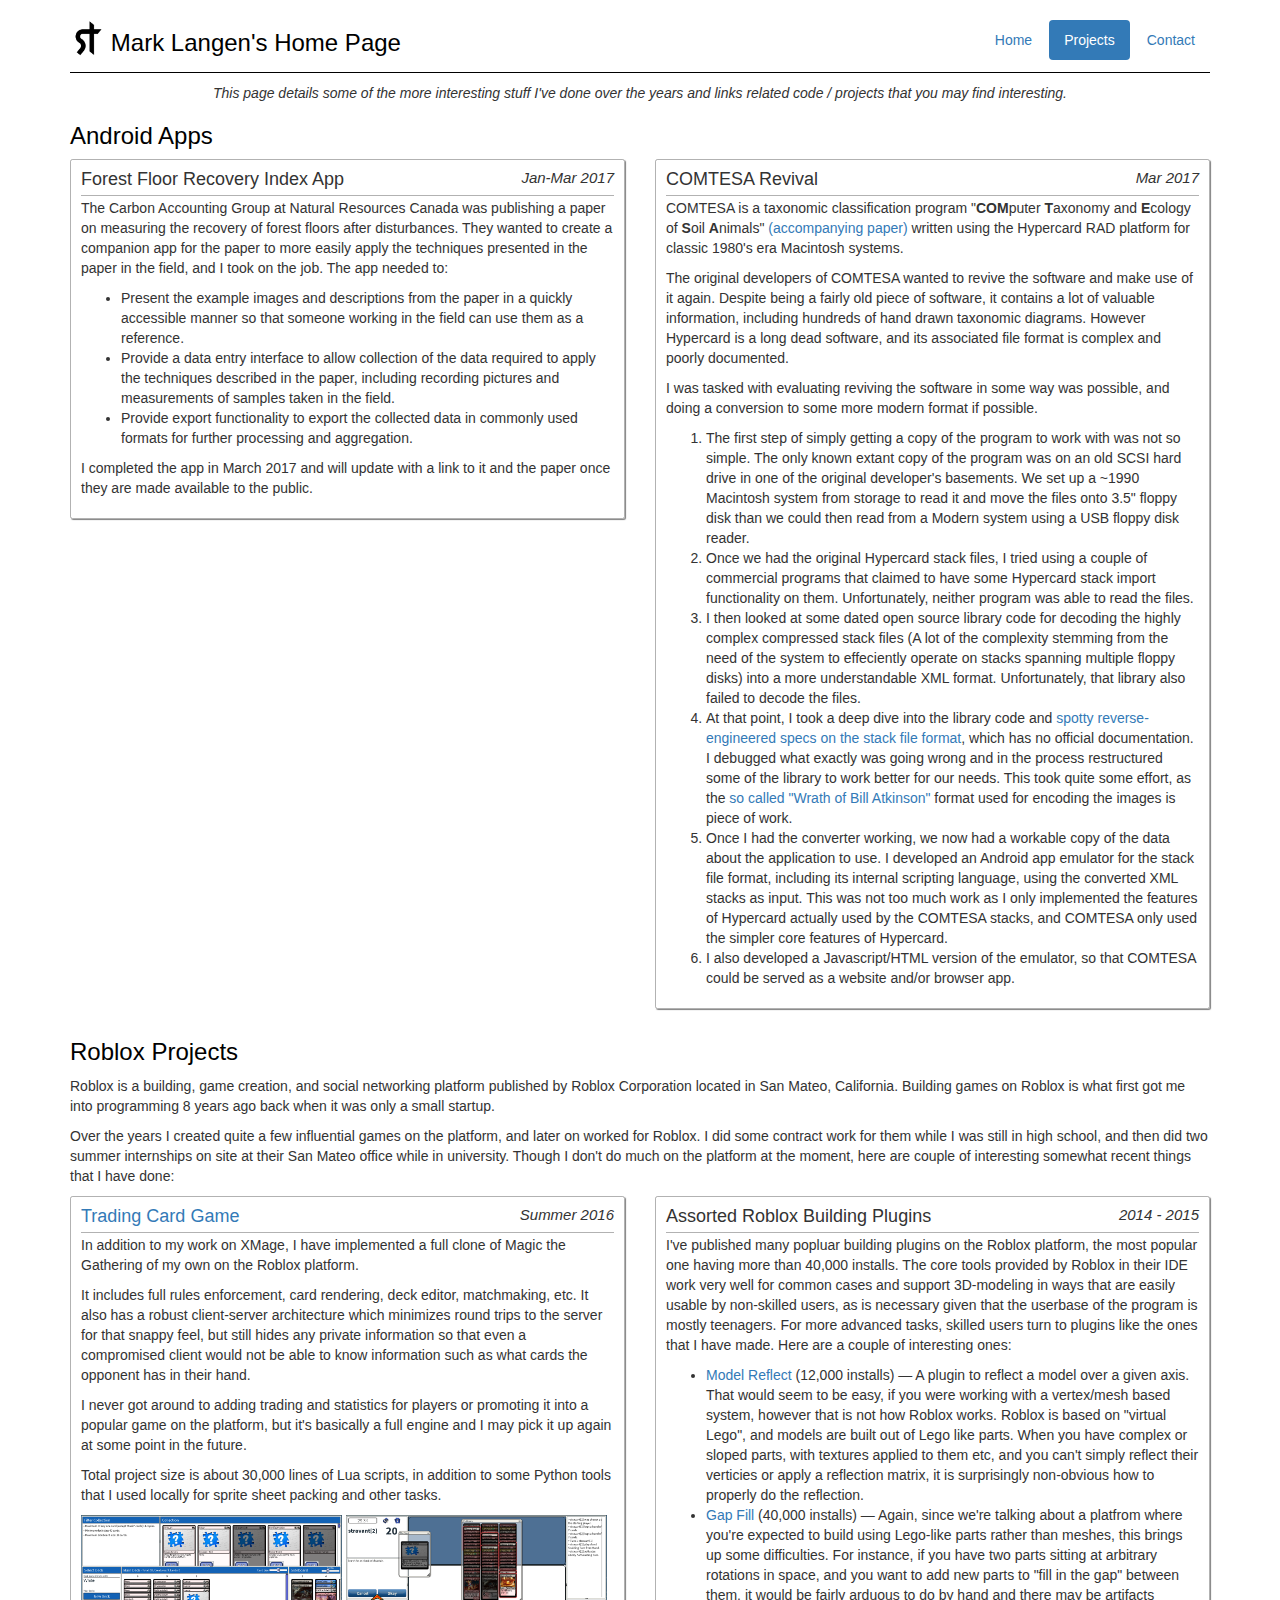
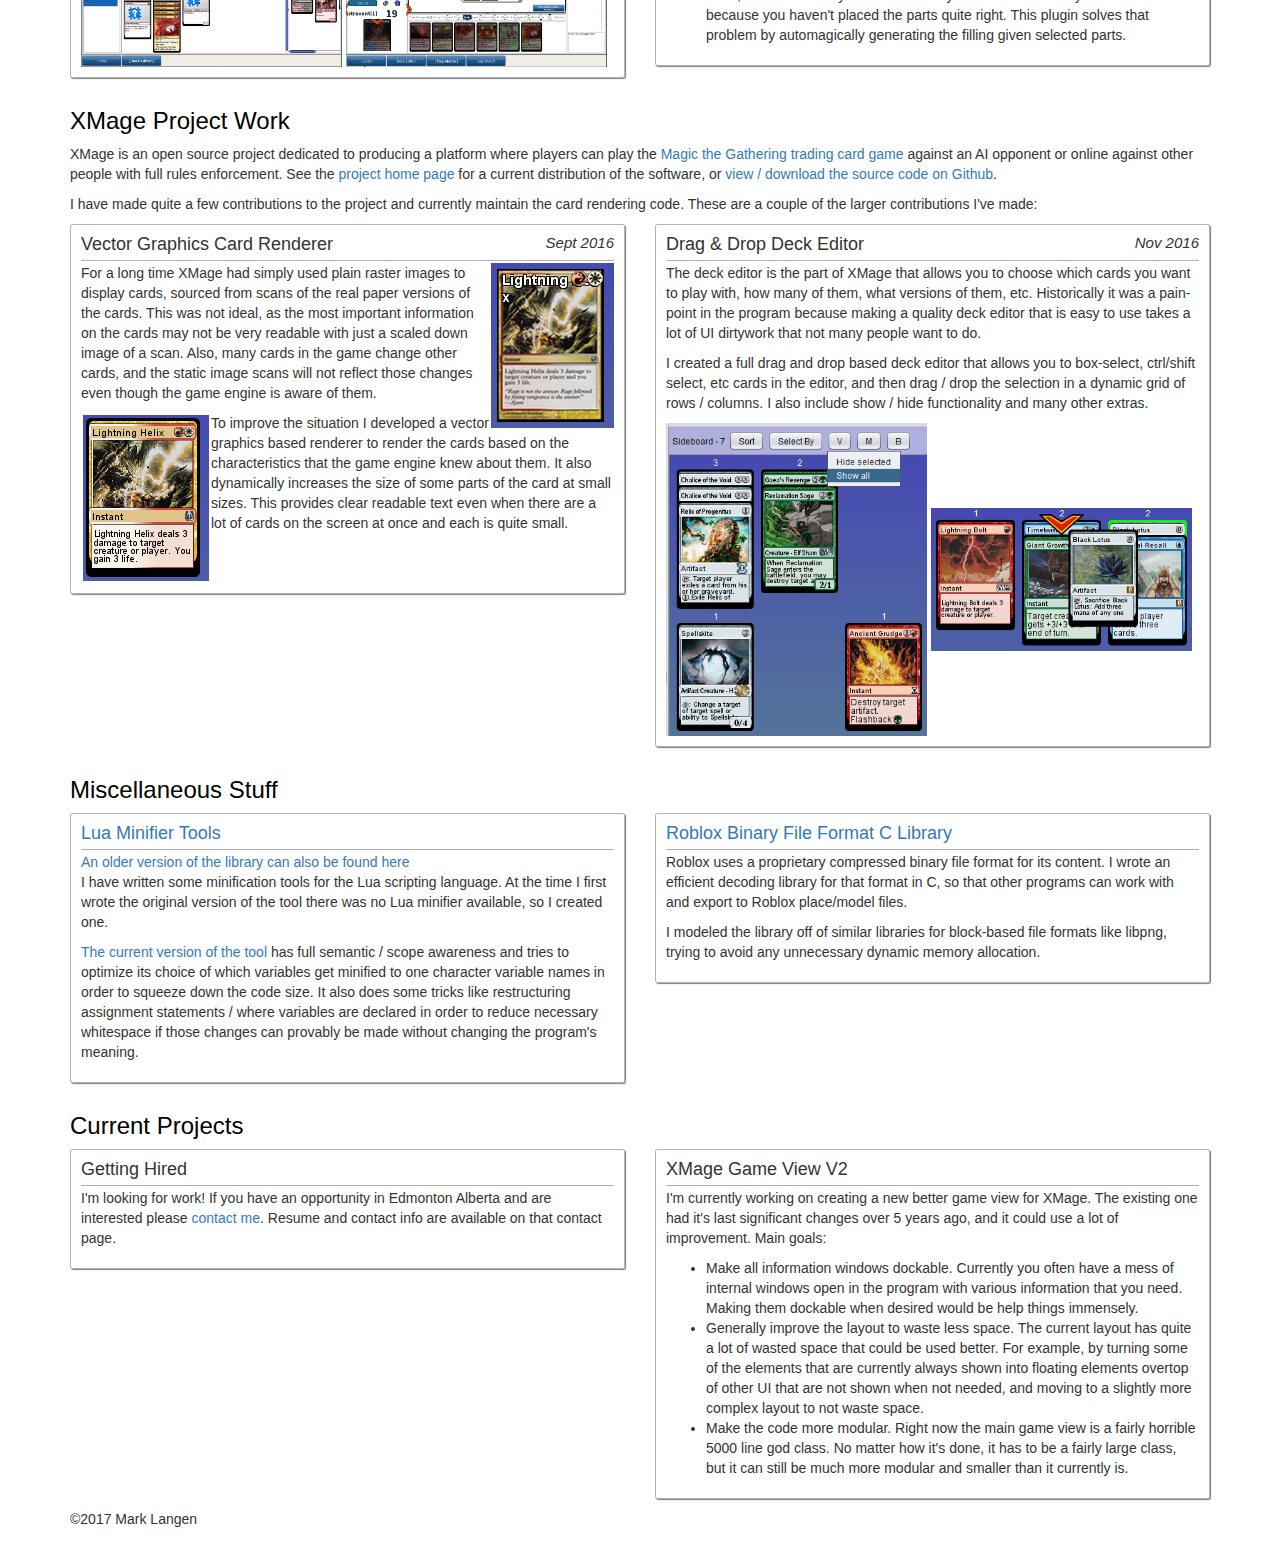
==== projects.html @ 2fb3840d "Initial Commit." ====
<!DOCTYPE html>
<html lang="en">
<head>
    <meta charset="utf-8">
    <meta http-equiv="X-UA-Compatible" content="IE=edge">
    <meta name="viewport" content="width=device-width, initial-scale=1">
    <link rel="stylesheet" href="https://maxcdn.bootstrapcdn.com/bootstrap/3.3.7/css/bootstrap.min.css">
    <script src="https://ajax.googleapis.com/ajax/libs/jquery/3.2.1/jquery.min.js"></script>
    <script src="https://maxcdn.bootstrapcdn.com/bootstrap/3.3.7/js/bootstrap.min.js"></script>

    <link rel="stylesheet" href="main.css">

    <title>Mark Langen's Home Page</title>
</head>

<body>
    <div class="container">
        <div class="header">
            <nav>
                <ul class="nav nav-pills pull-right">
                    <li role="presentation"><a href="index.html">Home</a></li>
                    <li role="presentation" class="active"><a href="#">Projects</a></li>
                    <li role="presentation"><a href="contact.html">Contact</a></li>
                </ul>
            </nav>
            <span id="nav-title">
                <img id="nav-st" src="navbar_st_small.png">
                <h3>Mark&nbsp;Langen's&nbsp;Home&nbsp;Page</h3>
            </span>
        </div>

        <p style="text-align: center; margin-top: 1rem;"><i>This page details some of the more interesting stuff I've done over the years and links related code / projects
            that you may find interesting.</i></p>

        <h3>Android Apps</h3>
        <div class="row">
            <div class="col-lg-6">
                <div class="card">
                    <div class="card-block">
                        <h4 class="card-title">Forest Floor Recovery Index App</h4>
                        <h4 class="card-date">Jan-Mar 2017</h4>
                        <div class="card-content">
                            <p>The Carbon Accounting Group at Natural Resources Canada was publishing a paper on measuring
                                the recovery of forest floors after disturbances. They wanted to create a companion app
                                for the paper to more easily apply the techniques presented in the paper in the field, and
                                I took on the job. The app needed to:
                            </p>
                            <ul>
                                <li>Present the example images and descriptions from the paper in a quickly accessible
                                    manner so that someone working in the field can use them as a reference.
                                </li>
                                <li>Provide a data entry interface to allow collection of the data required to apply the
                                    techniques described in the paper, including recording pictures and measurements of
                                    samples taken in the field.
                                </li>
                                <li>Provide export functionality to export the collected data in commonly used formats
                                    for further processing and aggregation. 
                                </li>
                            </ul> 
                            <p>I completed the app in March 2017 and will update with a link to it and the paper once 
                                they are made available to the public.
                            </p>
                        </div>
                    </div>
                </div>
            </div>
            <div class="col-lg-6">
                <div class="card">
                    <div class="card-block">
                        <h4 class="card-title">COMTESA Revival</h4>
                        <h4 class="card-date">Mar 2017</h4>
                        <div class="card-content">
                            <p>COMTESA is a taxonomic classification program 
                                "<b>COM</b>puter <b>T</b>axonomy and <b>E</b>cology of <b>S</b>oil <b>A</b>nimals"
                                <a href="https://cfs.nrcan.gc.ca/publications?id=35541">(accompanying paper)</a> written using the
                                Hypercard RAD platform for classic 1980's era Macintosh systems.
                            </p>
                            <p>The original developers of COMTESA wanted to revive the software and make use of it again.
                                Despite being a fairly old piece of software, it contains a lot of valuable information, 
                                including hundreds of hand drawn taxonomic diagrams. However Hypercard is a long dead software, 
                                and its associated file format is complex and poorly documented. 
                            </p>
                            <p>I was tasked with evaluating reviving the software in some way was possible, and doing a
                                conversion to some more modern format if possible.
                            </p>
                            <ol>
                                <li>The first step of simply getting a copy of the program to work with was not so simple. The
                                    only known extant copy of the program was on an old SCSI hard drive in one of the original
                                    developer's basements. We set up a ~1990 Macintosh system from storage to read it and move the
                                    files onto 3.5" floppy disk than we could then read from a Modern system using a USB
                                    floppy disk reader.
                                </li>
                                <li>Once we had the original Hypercard stack files, I tried using a couple of commercial programs that
                                    claimed to have some Hypercard stack import functionality on them. Unfortunately, neither
                                    program was able to read the files.
                                </li>
                                <li>I then looked at some dated open source library code for decoding the highly complex
                                    compressed stack files (A lot of the complexity stemming from the need of the system to
                                    effeciently operate on stacks spanning multiple floppy disks) into a more understandable 
                                    XML format. Unfortunately, that library also failed to decode the files. 
                                </li>
                                <li>At that point, I took a deep dive into the library code and <a href="hypercard_format.txt">
                                    spotty reverse-engineered
                                    specs on the stack file format</a>, which has no official documentation. I debugged what
                                    exactly was going wrong and in the process restructured some of the library to work better
                                    for our needs. This took quite some effort, as the <a href="http://fileformats.archiveteam.org/wiki/WOBA">
                                    so called "Wrath of Bill Atkinson"</a> format used for encoding the images is piece of work.
                                </li>
                                <li>Once I had the converter working, we now had a workable copy of the data about the 
                                    application to use. I developed an Android app emulator for the stack file format, including
                                    its internal scripting language, using the converted XML stacks as input. This was not
                                    too much work as I only implemented the features of Hypercard actually used by the
                                    COMTESA stacks, and COMTESA only used the simpler core features of Hypercard.
                                </li>
                                <li>I also developed a Javascript/HTML version of the emulator, so that COMTESA could be served
                                    as a website and/or browser app.
                                </li> 
                            </ol>

                        </div>
                    </div>
                </div>
            </div>
        </div>

        <h3>Roblox Projects</h3>
        <p>Roblox is a building, game creation, and social networking platform published by Roblox Corporation
            located in San Mateo, California. Building games on Roblox is what first got me into programming 8 years
            ago back when it was only a small startup.
        <p>Over the years I created quite a few influential games on the platform, and later on worked
            for Roblox. I did some contract work for them while I was still in high school, and then did two summer 
            internships on site at their San Mateo office while in university. Though I don't do 
            much on the platform at the moment, 
            here are couple of interesting somewhat recent things that I have done:
        </p>
        <div class="row">
            <div class="col-lg-6">
                <div class="card">
                    <div class="card-block">
                        <h4 class="card-title"><a href="https://www.roblox.com/games/411044268/Magic-the-Gathering-Client">Trading Card Game</a></h4>
                        <h4 class="card-date">Summer 2016</h4>
                        <div class="card-content">
                            <p>In addition to my work on XMage, I have implemented a full clone of Magic the Gathering of my own on the Roblox platform.
                            </p>
                            <p>It includes full rules enforcement, card rendering, deck editor, matchmaking, etc.
                                It also has a robust client-server architecture which minimizes round trips to
                                the server for that snappy feel, but still hides any private information so that
                                even a compromised client would not be able to know information such as what
                                cards the opponent has in their hand.
                            </p> 
                            <p>I never got around to adding trading and statistics for players or promoting it
                                into a popular game on the platform, but it's basically a full engine and I may 
                                pick it up again at some point in the future.
                            </p>
                            <p>Total project size is about 30,000 lines of Lua scripts, in addition to some Python tools that I used locally
                                for sprite sheet packing and other tasks.
                            </p>
                            <a href="cardgame_deck.png"><img src="cardgame_deck_small.png" style="width: 49%;"></a>
                            <a href="cardgame_gameplay.png"><img src="cardgame_gameplay_small.png" style="width: 49%;"></a>
                        </div>
                    </div>
                </div>
            </div>
            <div class="col-lg-6">
                <div class="card">
                    <div class="card-block">
                        <h4 class="card-title">Assorted Roblox Building Plugins</h4>
                        <h4 class="card-date">2014 - 2015</h4>
                        <div class="card-content">
                           <p>I've published many popluar building plugins on the Roblox platform, the most popular one having
                            more than 40,000 installs. The core tools 
                            provided by Roblox in their IDE work very well for common cases and support 
                            3D-modeling in ways that are easily usable by non-skilled users, as is necessary given
                            that the userbase of the program is mostly teenagers. For more advanced tasks, skilled users
                            turn to plugins like the ones that I have made. Here are a couple of interesting ones:</p>
                            <ul>
                                <li> 
                                    <a href="https://www.roblox.com/library/217792838/Stravant-Model-Reflect">Model Reflect</a> (12,000 installs) &mdash; 
                                    A plugin to reflect a model over a given axis. That would seem to be easy, if you were
                                    working with a vertex/mesh based system, however that is not how Roblox works. Roblox is
                                    based on "virtual Lego", and models are built out of Lego like parts. When you have complex or
                                    sloped parts, with textures applied to them etc, and you can't simply reflect their verticies or
                                    apply a reflection matrix, it is surprisingly non-obvious how to properly do the reflection.
                                </li>
                                <li> 
                                    <a href="https://www.roblox.com/library/165687726/Stravant-GapFill-Extrude">Gap Fill</a> (40,000 installs) &mdash; 
                                    Again, since we're talking about a platfrom where you're expected to build using Lego-like parts
                                    rather than meshes, this brings up some difficulties. For instance, if you have two parts sitting
                                    at arbitrary rotations in space, and you want to add new parts to "fill in the gap"
                                    between them, it would be fairly arduous to do by hand and there may be artifacts because
                                    you haven't placed the parts quite right. This plugin solves that problem by automagically generating
                                    the filling given selected parts.
                                </li>
                            </ul>
                        </div>
                    </div>
                </div>
            </div>
        </div>

        <h3>XMage Project Work</h3>
        <p>XMage is an open source project dedicated to producing a platform where players can play the 
            <a href="https://en.wikipedia.org/wiki/Magic:_The_Gathering">Magic the Gathering trading card game</a> 
            against an AI opponent or online against other people with 
            full rules enforcement. See the <a href="http://xmage.de/">project home page</a>
            for a current distribution of the software, or 
            <a href="http://github.com/magefree/mage">view / download the source code on Github</a>.
        </p>
        <p>I have made quite a few contributions to the project and currently maintain the card rendering code.
            These are a couple of the larger contributions I've made:
        </p>
        <div class="row">
            <div class="col-lg-6">
                <div class="card">
                    <div class="card-block">
                        <h4 class="card-title">Vector Graphics Card Renderer</h4>
                        <h4 class="card-date">Sept 2016</h4>
                        <div class="card-content">
                            <img src="helix_old.png" style="float: right; margin-left: 2px;" alt="Old raster image" title="Old raster image">
                            <p>For a long time XMage had simply used plain raster images to display cards,                          
                                sourced from scans of
                                the real paper versions of the cards. This was not ideal, as the most important information on the
                                cards may not be very readable with just a scaled down image of a scan. Also, many cards in the game
                                change other cards, and the static image scans will not reflect those changes even though the
                                game engine is aware of them. 
                            </p>
                            <img src="helix_new.png" style="float: left; margin: 2px;" alt="New vector render" title="New vector render">
                            <p>
                                To improve the situation I developed a vector graphics based renderer to render the cards
                                based on the characteristics that the game engine knew about them. It also dynamically
                                increases the size of some parts of the card at small sizes. This provides clear readable
                                text even when there are a lot of cards on the screen at once and each is quite small.
                            </p>
                            <div class="clearfix"></div>
                        </div>
                    </div>
                </div>
            </div>
            <div class="col-lg-6">
                <div class="card">
                    <div class="card-block">
                        <h4 class="card-title">Drag &amp; Drop Deck Editor</h4>
                        <h4 class="card-date">Nov 2016</h4>
                        <div class="card-content">
                            <p>The deck editor is the part of XMage that allows you to choose which cards you want to play with,
                                how many of them, what versions of them, etc. Historically it was a pain-point in the program because
                                making a quality deck editor that is easy to use takes a lot of UI dirtywork that not many people
                                want to do.
                            </p>
                            <p>I created a full drag and drop based deck editor that allows you to box-select, ctrl/shift select, etc
                                cards in the editor, and then drag / drop the selection in a dynamic grid of rows / columns. I also
                                include show / hide functionality and many other extras.
                            </p>
                            <a href="editor_rows.png"><img src="editor_rows.png" style="width: 49%;"></a>
                            <a href="drag_and_drop.png"><img src="drag_and_drop.png" style="width: 49%;"></a>
                        </div>
                    </div>
                </div>
            </div>
        </div>

        <h3>Miscellaneous Stuff</h3>
        <div class="row">
            <div class="col-lg-6">
                <div class="card">
                    <div class="card-block">
                        <h4 class="card-title"><a href="https://github.com/stravant/lua-minify">Lua Minifier Tools</a></h4>
                        <h4 class="card-date"></h4>
                        <div class="card-content">
                            <a href="https://github.com/stravant/LuaMinify">An older version of the library can also be found here</a>
                            <p>I have written some minification tools for the Lua scripting language. At the time I first wrote the
                                original version of the tool there was no Lua minifier available, so I created one.
                            </p>

                        <p><a href="https://github.com/stravant/lua-minify">The current version of the tool</a> has full semantic
                            / scope awareness and tries to optimize its choice of which variables get minified to one character
                            variable names in order to squeeze down the code size. It also does some tricks like restructuring 
                            assignment statements / where variables are declared in order to reduce necessary whitespace if 
                            those changes can provably be made without changing the program's meaning.
                        </p>
                        </div>
                    </div>
                </div>
            </div>
            <div class="col-lg-6">
                <div class="card">
                    <div class="card-block">
                        <h4 class="card-title"><a href="https://github.com/stravant/rbx-fmt">Roblox Binary File Format C Library</a></h4>
                        <h4 class="card-date"></h4>
                        <div class="card-content">
                            <p>Roblox uses a proprietary compressed binary file format for its content. I wrote an efficient
                                decoding library for that format in C, so that other programs can work with and export to
                                Roblox place/model files.
                            </p>
                            <p>I modeled the library off of similar libraries for block-based file formats like libpng, trying
                                to avoid any unnecessary dynamic memory allocation.
                            </p>
                        </div>
                    </div>
                </div>
            </div>
        </div>

        <h3>Current Projects</h3>
        <div class="row">
            <div class="col-lg-6">
                <div class="card">
                    <div class="card-block">
                        <h4 class="card-title">Getting Hired</h4>
                        <h4 class="card-date"></h4>
                        <div class="card-content">
                            <p> I'm looking for work! If you have an opportunity in Edmonton Alberta and
                                are interested please <a href="contact.html">contact me</a>. Resume and contact info are available
                                on that contact page. 
                            </p>
                        </div>
                    </div>
                </div>
            </div>

            <div class="col-lg-6">
                <div class="card">
                    <div class="card-block">
                        <h4 class="card-title">XMage Game View V2</h4>
                        <h4 class="card-date"></h4>
                        <div class="card-content">
                            <p>I'm currently working on creating a new better game view for XMage. The existing
                                one had it's last significant changes over 5 years ago, and it could use a lot
                                of improvement. Main goals:
                            </p>
                            <ul>
                                <li>Make all information windows dockable. Currently you often have a mess of
                                    internal windows open in the program with various information that you need.
                                    Making them dockable when desired would be help things immensely. 
                                </li>
                                <li>Generally improve the layout to waste less space. The current layout 
                                    has quite a lot of wasted space that could be used better. For example,
                                    by turning some of the elements that are currently always shown into
                                    floating elements overtop of other UI that are not shown when not needed, 
                                    and moving to a slightly more complex layout to not waste space.
                                </li>
                                <li>Make the code more modular. Right now the main game view is a fairly horrible
                                    5000 line god class. No matter how it's done, it has to be a fairly large
                                    class, but it can still be much more modular and smaller than it currently is.
                                </li>
                            </ul>
                        </div>
                    </div>
                </div>
            </div>
        </div>

        <footer class="footer">
            <p>&copy;2017 Mark Langen</p>
        </footer>
    </div>

    <script src="../../assets/js/ie10-viewport-bug-workaround.js"></script>
</body>
</html>
---- main.css ----
body {
	padding-top: 20px;
	padding-bottom: 20px;
}

.header {
	padding-bottom: 10px;
	border-bottom: 1px solid black;
}

#nav-title {
	display: inline-block;
	margin-top: 0;
	margin-bottom: 0;
	height: 3em;
}

#nav-title h3 {
    color: black;
    vertical-align: middle;
    display: inline;
}

#nav-st {
    display: inline-block;
    vertical-align: bottom;
    height: 2.6em;
}

.card {
	border: 1px solid rgba(0, 0, 0, .3);
	border-radius: .25rem;
	margin-bottom: 1rem;
	box-shadow: 1px 1px 1px rgba(0, 0, 0, 0.5);
}

.card-title {
	display: inline;
}

.card-date {
	display: block;
	float: right;
	margin: 0;
	font-size: 1.5rem;
	font-style: italic;
}

h3 {
	color: black;
}

.card-content {
	margin-top: .5rem;
	clear: both;
	border-top: 1px solid rgba(0, 0, 0, .3);
	padding-top: 2px;
}

.card-block {
	padding: 1rem;
}
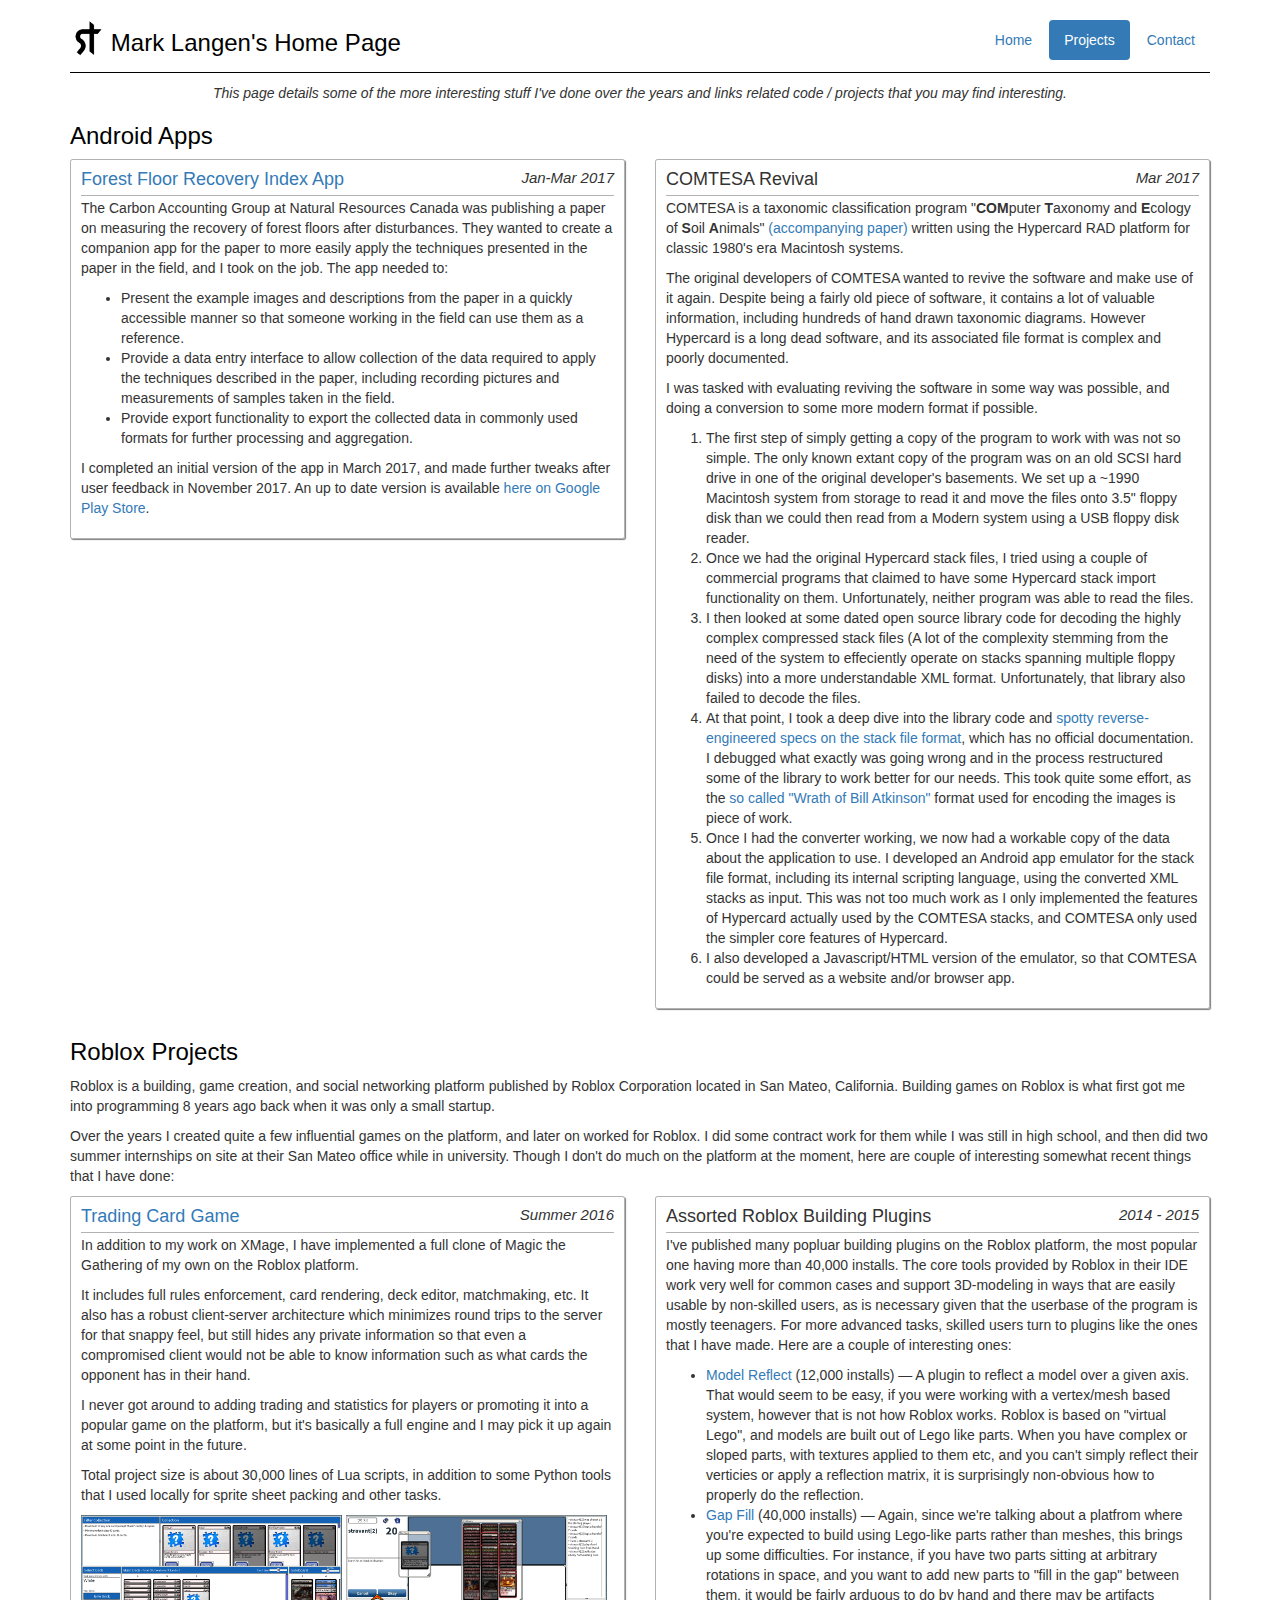
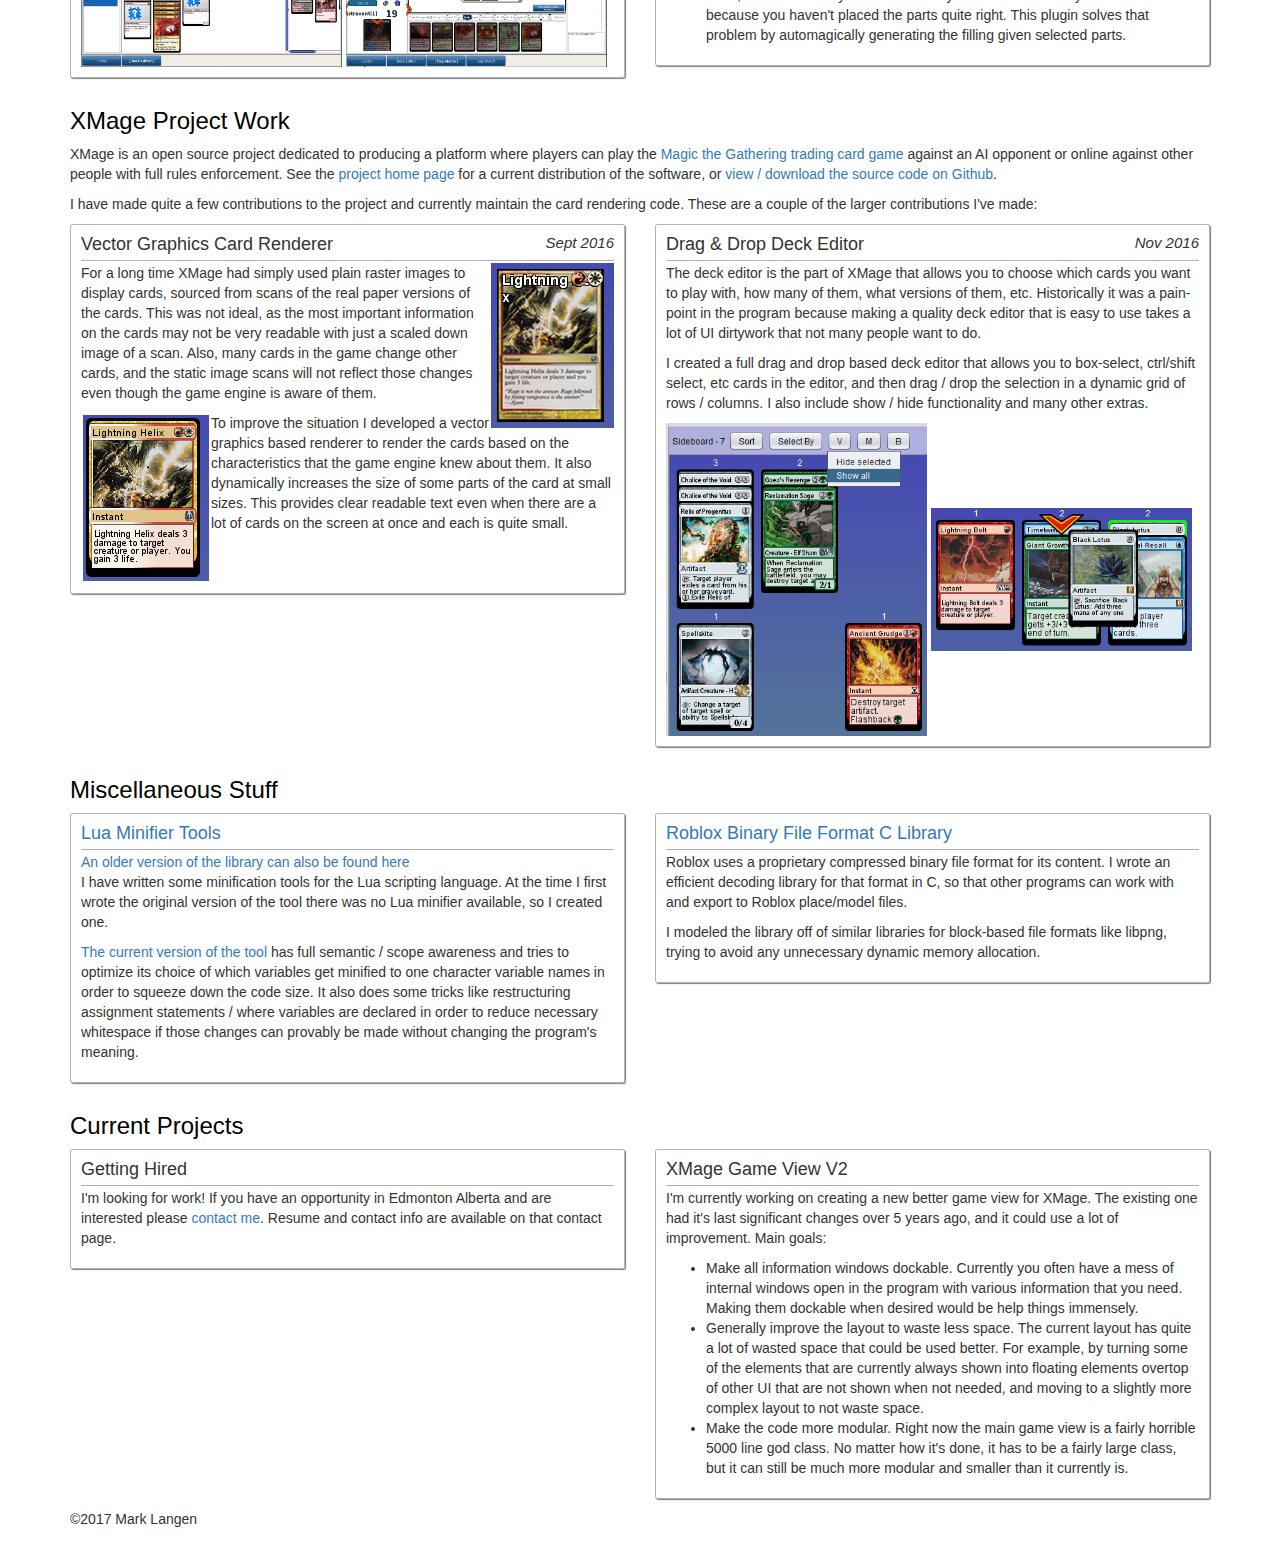
==== commit 225b25e6: "Updated FFRI information on projects page to include Google Play link." ====
--- a/projects.html
+++ b/projects.html
@@ -11,6 +11,8 @@
     <link rel="stylesheet" href="main.css">
 
     <title>Mark Langen's Home Page</title>
+
+    <!-- Test Change #1 -->
 </head>
 
 <body>
@@ -37,7 +39,7 @@
             <div class="col-lg-6">
                 <div class="card">
                     <div class="card-block">
-                        <h4 class="card-title">Forest Floor Recovery Index App</h4>
+                        <h4 class="card-title"><a href="https://play.google.com/store/apps/details?id=nrcan.ca.soilkey">Forest Floor Recovery Index App</a></h4>
                         <h4 class="card-date">Jan-Mar 2017</h4>
                         <div class="card-content">
                             <p>The Carbon Accounting Group at Natural Resources Canada was publishing a paper on measuring
@@ -57,8 +59,7 @@
                                     for further processing and aggregation. 
                                 </li>
                             </ul> 
-                            <p>I completed the app in March 2017 and will update with a link to it and the paper once 
-                                they are made available to the public.
+                            <p>I completed an initial version of the app in March 2017, and made further tweaks after user feedback in November 2017. An up to date version is available <a href="https://play.google.com/store/apps/details?id=nrcan.ca.soilkey">here on Google Play Store</a>.
                             </p>
                         </div>
                     </div>
